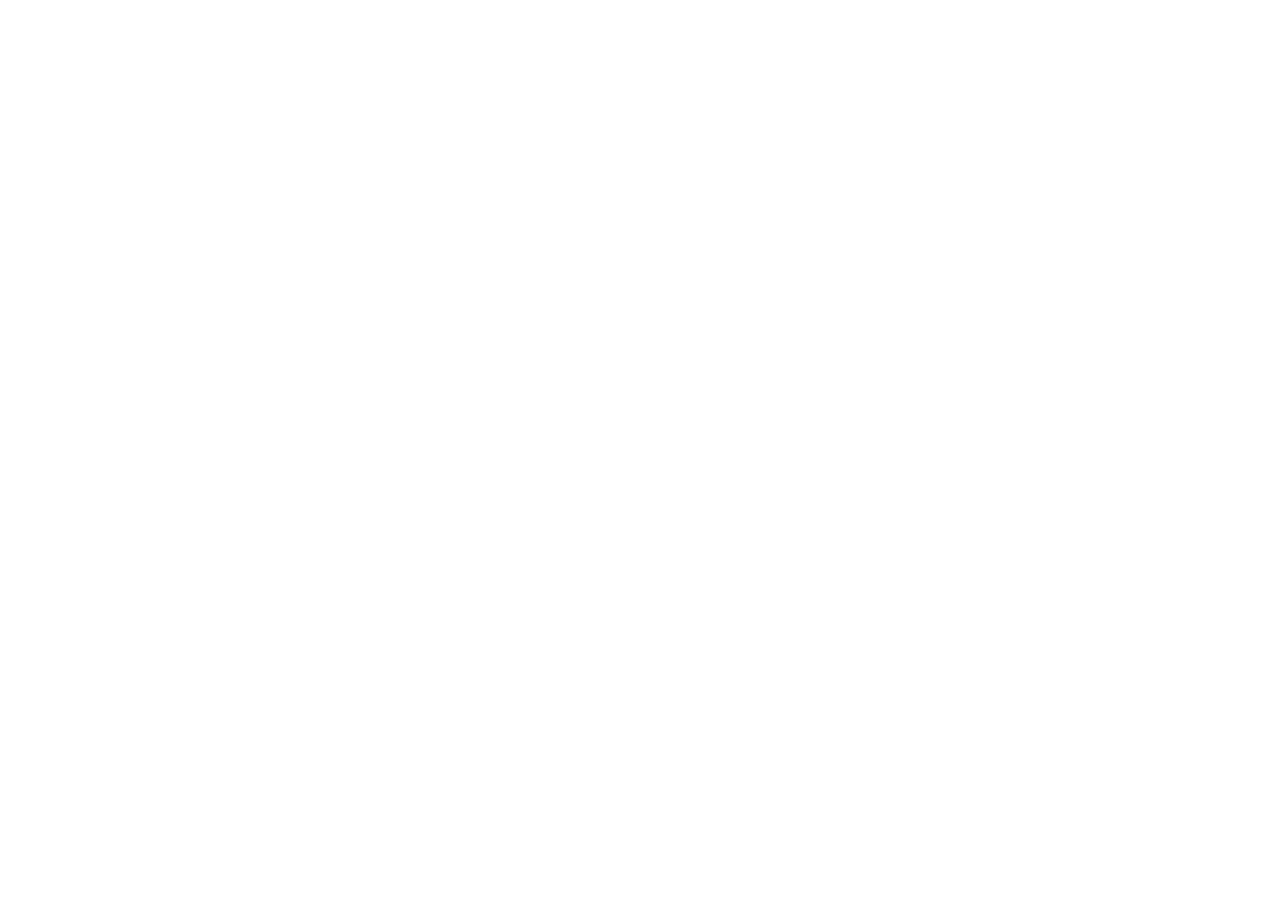
==== main.html @ 910e80e0 "Add files via upload" ====
<!DOCTYPE html>
<html lang="ar" dir="rtl">
<head>
    <meta charset="UTF-8">
    <meta name="viewport" content="width=device-width, initial-scale=1.0">
    <title>المنطقه المظلمه</title>
    <!-- الخطوط والأيقونات -->
    <link rel="preconnect" href="https://fonts.googleapis.com">
    <link rel="preconnect" href="https://fonts.gstatic.com" crossorigin>
    <link href="https://fonts.googleapis.com/css2?family=Playfair+Display:wght@400;700;900&family=Roboto:wght@300;400;700&display=swap" rel="stylesheet">
    <link rel="stylesheet" href="https://cdnjs.cloudflare.com/ajax/libs/font-awesome/6.0.0/css/all.min.css">
    <style>
        /* ===== التصميم الرئيسي ===== */
        * {
            margin: 0;
            padding: 0;
            box-sizing: border-box;
        }

        body {
            background: #000000;  /* خلفية سوداء ثابتة */
            font-family: 'Roboto', sans-serif;
            color: #e0e0e0;
            line-height: 1.6;
            min-height: 100vh;
            position: relative;
        }

        /* طبقة حماية إضافية */
        body::before {
            content: '';
            position: fixed;
            top: 0;
            left: 0;
            width: 100%;
            height: 100%;
            background: #000;
            z-index: -1;
        }

        /* ===== الهيدر الثابت ===== */
        .mafia-header {
            background: #0a0000;
            padding: 1rem 5%;
            display: flex;
            justify-content: space-between;
            align-items: center;
            border-bottom: 3px solid #8b0000;
            box-shadow: 0 4px 15px rgba(139, 0, 0, 0.3);
            position: sticky;
            top: 0;
            z-index: 100;
        }

        .logo {
            display: flex;
            align-items: center;
            gap: 10px;
        }

        .logo i {
            font-size: 2rem;
            color: #8b0000;
        }

        .logo h1 {
            font-family: 'Playfair Display', serif;
            font-size: 1.8rem;
            font-weight: 900;
            color: #fff;
            text-shadow: 2px 2px 0 #8b0000;
        }

        .logo span {
            color: #8b0000;
        }

        .mafia-nav ul {
            display: flex;
            list-style: none;
            gap: 2rem;
        }

        .mafia-nav a {
            color: #e0e0e0;
            text-decoration: none;
            font-weight: 500;
            text-transform: uppercase;
            letter-spacing: 1px;
            padding: 0.5rem 1rem;
            transition: 0.3s;
            border-bottom: 2px solid transparent;
        }

        .mafia-nav a:hover,
        .mafia-nav a.active {
            border-bottom-color: #8b0000;
            color: #fff;
        }

        .user-area {
            display: flex;
            align-items: center;
            gap: 8px;
            background: rgba(139, 0, 0, 0.2);
            padding: 0.5rem 1.5rem;
            border-radius: 30px;
            border: 1px solid #8b0000;
        }

        .user-area i {
            color: #8b0000;
        }

        /* ===== البانر ===== */
        .mafia-banner {
            background: linear-gradient(rgba(0, 0, 0, 0.8), #000), 
                        url('https://png.pngtree.com/background/20230519/original/pngtree-gangster-ps4-wallpapers-picture-image_2658863.jpg');
            background-size: cover;
            background-position: center;
            height: 350px;
            display: flex;
            align-items: center;
            justify-content: center;
            text-align: center;
            border-bottom: 3px solid #8b0000;
        }

        .banner-content h2 {
            font-family: 'Playfair Display', serif;
            font-size: 3.5rem;
            color: #fff;
            margin-bottom: 0.5rem;
            text-shadow: 3px 3px 0 #8b0000;
        }

        .banner-content p {
            font-size: 1.2rem;
            color: #b0b0b0;
            letter-spacing: 1px;
        }

        .banner-stats {
            display: flex;
            justify-content: center;
            gap: 2rem;
            margin-top: 1.5rem;
        }

        .stat {
            display: flex;
            align-items: center;
            gap: 8px;
            background: rgba(0, 0, 0, 0.7);
            padding: 0.5rem 1.2rem;
            border-radius: 30px;
            border: 1px solid #8b0000;
        }

        /* ===== أزرار الفلترة ===== */
        .filter-section {
            display: flex;
            justify-content: center;
            gap: 1rem;
            padding: 2rem;
            background: #0a0000;
            border-bottom: 2px solid #8b0000;
        }

        .filter-btn {
            background: transparent;
            color: #fff;
            border: 2px solid #8b0000;
            padding: 0.8rem 2rem;
            font-size: 1rem;
            font-weight: 600;
            text-transform: uppercase;
            letter-spacing: 1px;
            cursor: pointer;
            transition: 0.3s;
        }

        .filter-btn:hover,
        .filter-btn.active {
            background: #8b0000;
            color: #fff;
            border-color: #8b0000;
        }

        /* ===== حاوية البوستات ===== */
        .posts-container {
            display: grid;
            grid-template-columns: repeat(auto-fill, minmax(380px, 1fr));
            gap: 2rem;
            padding: 2rem 5%;
            background: #000;
        }

        /* ===== أنماط البوستات (بدون أي كوفر) ===== */
        .post-card {
            background: #0f0f0f;
            border: 1px solid #333;
            border-radius: 10px;
            overflow: hidden;
            transition: 0.3s;
        }

        .post-card:hover {
            border-color: #8b0000;
            transform: translateY(-5px);
            box-shadow: 0 10px 20px rgba(139, 0, 0, 0.3);
        }

        /* بوست الفيديو */
        .video-wrapper {
            width: 100%;
            background: #000;
            border-bottom: 2px solid #8b0000;
        }

        .video-wrapper video {
            width: 100%;
            display: block;
            aspect-ratio: 16 / 9;
            background: #000;
        }

        /* بوست الصورة */
        .photo-wrapper {
            width: 100%;
            background: #000;
            border-bottom: 2px solid #8b0000;
        }

        .photo-wrapper img {
            width: 100%;
            display: block;
            aspect-ratio: 16 / 9;
            object-fit: cover;
        }

        /* بوست النص */
        .post-card.text {
            background: #0a0000;
            min-height: 300px;
            display: flex;
            align-items: center;
            text-align: center;
        }

        .text-content {
            padding: 2rem;
            width: 100%;
        }

        .blood-quote {
            font-family: 'Playfair Display', serif;
            font-size: 1.5rem;
            color: #fff;
            line-height: 1.6;
            margin-bottom: 1.5rem;
            quotes: "“" "”" "‘" "’";
        }

        .blood-quote::before {
            content: "“";
            color: #8b0000;
            font-size: 2rem;
            margin-left: 5px;
        }

        .blood-quote::after {
            content: "”";
            color: #8b0000;
            font-size: 2rem;
            margin-right: 5px;
        }

        .blood-author {
            color: #8b0000;
            font-size: 1.1rem;
            border-top: 1px dashed #8b0000;
            border-bottom: 1px dashed #8b0000;
            padding: 0.5rem;
            display: inline-block;
        }

        /* محتوى البوست المشترك */
        .post-content {
            padding: 1.2rem;
        }

        .post-title {
            font-family: 'Playfair Display', serif;
            font-size: 1.2rem;
            color: #d4af37;
            margin-bottom: 0.5rem;
        }

        .post-description {
            color: #b0b0b0;
            font-size: 0.9rem;
            margin-bottom: 1rem;
        }

        .post-meta {
            display: flex;
            justify-content: space-between;
            align-items: center;
            color: #666;
            font-size: 0.85rem;
            border-top: 1px solid #222;
            padding-top: 0.8rem;
        }

        .post-category {
            color: #8b0000;
        }

        .video-stats {
            display: flex;
            gap: 1rem;
            color: #888;
            font-size: 0.85rem;
            border-top: 1px solid #222;
            padding-top: 0.8rem;
        }

        /* ===== الفوتر ===== */
        .mafia-footer {
            background: #050000;
            padding: 2rem;
            text-align: center;
            border-top: 3px solid #8b0000;
        }

        /* ===== الحماية من التفتيش ===== */
        .anti-inspect {
            display: none;
        }
    </style>
</head>
<body>
    <!-- عنصر الصوت المخفي (شغال تلقائي) -->


    <!-- الهيدر -->
    <header class="mafia-header">
        <div class="logo">
            <i class="fas fa-skull"></i>
            <h1>MAFIA<span>FTF</span></h1>
        </div>
        <nav class="mafia-nav">
            <ul>
                <li><a href="#" class="active">الرئيسية</a></li>
                <li><a href="#">صور</a></li>
                <li><a href="#">فيديوهات</a></li>
                <li><a href="#">نصوص</a></li>
            </ul>
        </nav>
        <div class="user-area">
            <i class="fas fa-user-secret"></i>
            <span>Don Corleone</span>
        </div>
    </header>

    <!-- البانر -->
    <section class="mafia-banner">
        <div class="banner-content">
            <h2>Father welcomes you</h2>
            <p>أرشيف المافيا السري - صور، فيديوهات، ووثائق</p>
            <div class="banner-stats">
                <div class="stat"><i class="fas fa-image"></i> 15+ صورة</div>
                <div class="stat"><i class="fas fa-video"></i> 8+ فيديو</div>
                <div class="stat"><i class="fas fa-quote-right"></i> 12+ نص</div>
            </div>
        </div>
    </section>

    <!-- الفلترة -->
    <div class="filter-section">
        <button class="filter-btn active" data-filter="all">الكل</button>
        <button class="filter-btn" data-filter="video"><i class="fas fa-video"></i> فيديوهات</button>
        <button class="filter-btn" data-filter="photo"><i class="fas fa-image"></i> صور</button>
        <button class="filter-btn" data-filter="text"><i class="fas fa-quote-right"></i> نصوص</button>
    </div>

    <!-- البوستات -->
    <main class="posts-container" id="postsContainer"></main>

    <!-- الفوتر -->
    <footer class="mafia-footer">
        <p>حاليا انت غير موثوق لذا فتم اخفاء المحتوى عنك الى ان يقوم الفاذر بالموافقه عليك</p>
    </footer>

    <script>
        // ================================================
        // 1. التحقق من المصادقة (حماية صفحة main.html)
        // ================================================
        (function() {
            if (sessionStorage.getItem('mafiaAuth') !== 'true') {
                window.location.replace('index.html');
            }
        })();

        // ================================================
        // 2. نظام الحماية الشامل (يمنع أي محاولة تفتيش)
        // ================================================
        (function() {
            // قائمة بكل اختصارات التفتيش المعروفة
            const blockKeys = [
                'F12', 'I', 'i', 'U', 'u', 'C', 'c', 'J', 'j', 'S', 's',
                'F5', 'R', 'r', 'F11', 'F3', 'P', 'p', 'K', 'k'
            ];
            
            // منع النقر باليمين
            document.addEventListener('contextmenu', function(e) {
                e.preventDefault();
                window.location.replace('about:blank');
                document.body.innerHTML = '';
                throw new Error('Access Denied');
            });

            // مراقبة اختصارات لوحة المفاتيح
            document.addEventListener('keydown', function(e) {
                // التحقق من Ctrl, Shift, Cmd
                const isCtrl = e.ctrlKey || e.metaKey;
                const isShift = e.shiftKey;
                const key = e.key;
                
                // قائمة الشروط الممنوعة
                if (
                    (isCtrl && isShift && (key === 'I' || key === 'i' || key === 'J' || key === 'j' || key === 'C' || key === 'c')) || // Ctrl+Shift+I/J/C
                    (isCtrl && (key === 'U' || key === 'u' || key === 'S' || key === 's' || key === 'F5' || key === 'r' || key === 'R')) || // Ctrl+U/S/F5/R
                    (key === 'F12') || // F12
                    (isShift && key === 'F5') // Shift+F5
                ) {
                    e.preventDefault();
                    e.stopPropagation();
                    window.location.replace('about:blank');
                    document.body.innerHTML = '';
                    throw new Error('Access Denied');
                }
            });

            // كشف أدوات المطور (طريقة متقدمة)
            setInterval(function() {
                const before = new Date();
                debugger; // هذا يسبب توقف مؤقت إذا كانت الأدوات مفتوحة
                const after = new Date();
                if (after - before > 100) { // إذا كان الفرق كبير، يعني الأدوات مفتوحة
                    window.location.replace('about:blank');
                    document.body.innerHTML = '';
                }
            }, 1000);

            // منع السحب والإفلات للمحتوى
            document.addEventListener('dragstart', function(e) {
                e.preventDefault();
                return false;
            });

            // منع تحديد النص
            document.addEventListener('selectstart', function(e) {
                e.preventDefault();
                return false;
            });

            // مسح أي محاولة لاستخدام console.log
            Object.defineProperty(window, 'console', {
                get: function() {
                    window.location.replace('about:blank');
                    document.body.innerHTML = '';
                    throw new Error('Console is disabled');
                },
                set: function() {}
            });

            // مسح أي محاولة لاستخدام eval
            window.eval = function() {
                window.location.replace('about:blank');
                document.body.innerHTML = '';
            };
        })();

        // ================================================
        // 3. بيانات البوستات (ثابتة بدون كوفر)
        // ================================================
      
        // ================================================
        // 4. دالة عرض البوستات (بدون كوفر)
        // ================================================
        function displayPosts(posts) {
            const container = document.getElementById('postsContainer');
            if (!container) return;
            container.innerHTML = '';

            posts.forEach(post => {
                const card = document.createElement('div');
                card.className = `post-card ${post.type}`;

                if (post.type === 'video') {
                    card.innerHTML = `
                        <div class="video-wrapper">
                            <video controls poster="${post.thumbnail}">
                                <source src="${post.videoUrl}" type="video/mp4">
                            </video>
                        </div>
                        <div class="post-content">
                            <h3 class="post-title">${post.title}</h3>
                            <p class="post-description">${post.description}</p>
                            <div class="video-stats">
                                <span><i class="fas fa-eye"></i> ${post.views}</span>
                                <span><i class="fas fa-clock"></i> ${post.duration}</span>
                                <span><i class="fas fa-calendar-alt"></i> ${post.date}</span>
                            </div>
                        </div>
                    `;
                } else if (post.type === 'photo') {
                    card.innerHTML = `
                        <div class="photo-wrapper">
                            <img src="${post.imageUrl}" alt="${post.title}" loading="lazy">
                        </div>
                        <div class="post-content">
                            <h3 class="post-title">${post.title}</h3>
                            <p class="post-description">${post.description}</p>
                            <div class="post-meta">
                                <span class="post-category"><i class="fas fa-map-marker-alt"></i> ${post.location}</span>
                                <span>${post.date}</span>
                            </div>
                        </div>
                    `;
                } else if (post.type === 'text') {
                    card.innerHTML = `
                        <div class="text-content">
                            <div class="blood-quote">${post.quote}</div>
                            <div class="blood-author">${post.author}</div>
                            <div style="color:#666; margin-top:1rem; font-size:0.8rem;">
                                <i class="fas fa-book-open"></i> ${post.context} | ${post.date}
                            </div>
                        </div>
                    `;
                }
                container.appendChild(card);
            });
        }

        // ================================================
        // 5. دالة الفلترة
        // ================================================
        function filterPosts(type) {
            if (type === 'all') {
                displayPosts(postsData);
            } else {
                displayPosts(postsData.filter(p => p.type === type));
            }

            // تحديث الأزرار
            document.querySelectorAll('.filter-btn').forEach(btn => {
                btn.classList.toggle('active', btn.dataset.filter === type);
            });
        }

        // ================================================
        // 6. تشغيل الصوت عند التفاعل الأول للمستخدم
        // ================================================
        function initAudio() {
            const audio = document.getElementById('backgroundSound');
            if (audio) {
                audio.volume = 0.5; // مستوى الصوت 50%
                audio.play().catch(e => {
                    // المتصفح منع التشغيل التلقائي، ننتظر تفاعل المستخدم
                    document.addEventListener('click', function once() {
                        audio.play();
                        document.removeEventListener('click', once);
                    });
                });
            }
        }

        // ================================================
        // 7. تشغيل كل شيء عند تحميل الصفحة
        // ================================================
        document.addEventListener('DOMContentLoaded', () => {
            // عرض البوستات
            displayPosts(postsData);
            
            // إعداد أزرار الفلترة
            document.querySelectorAll('.filter-btn').forEach(btn => {
                btn.addEventListener('click', (e) => {
                    filterPosts(e.target.dataset.filter);
                });
            });

            // تشغيل الصوت
            initAudio();
        });
    </script>
</body>
</html>
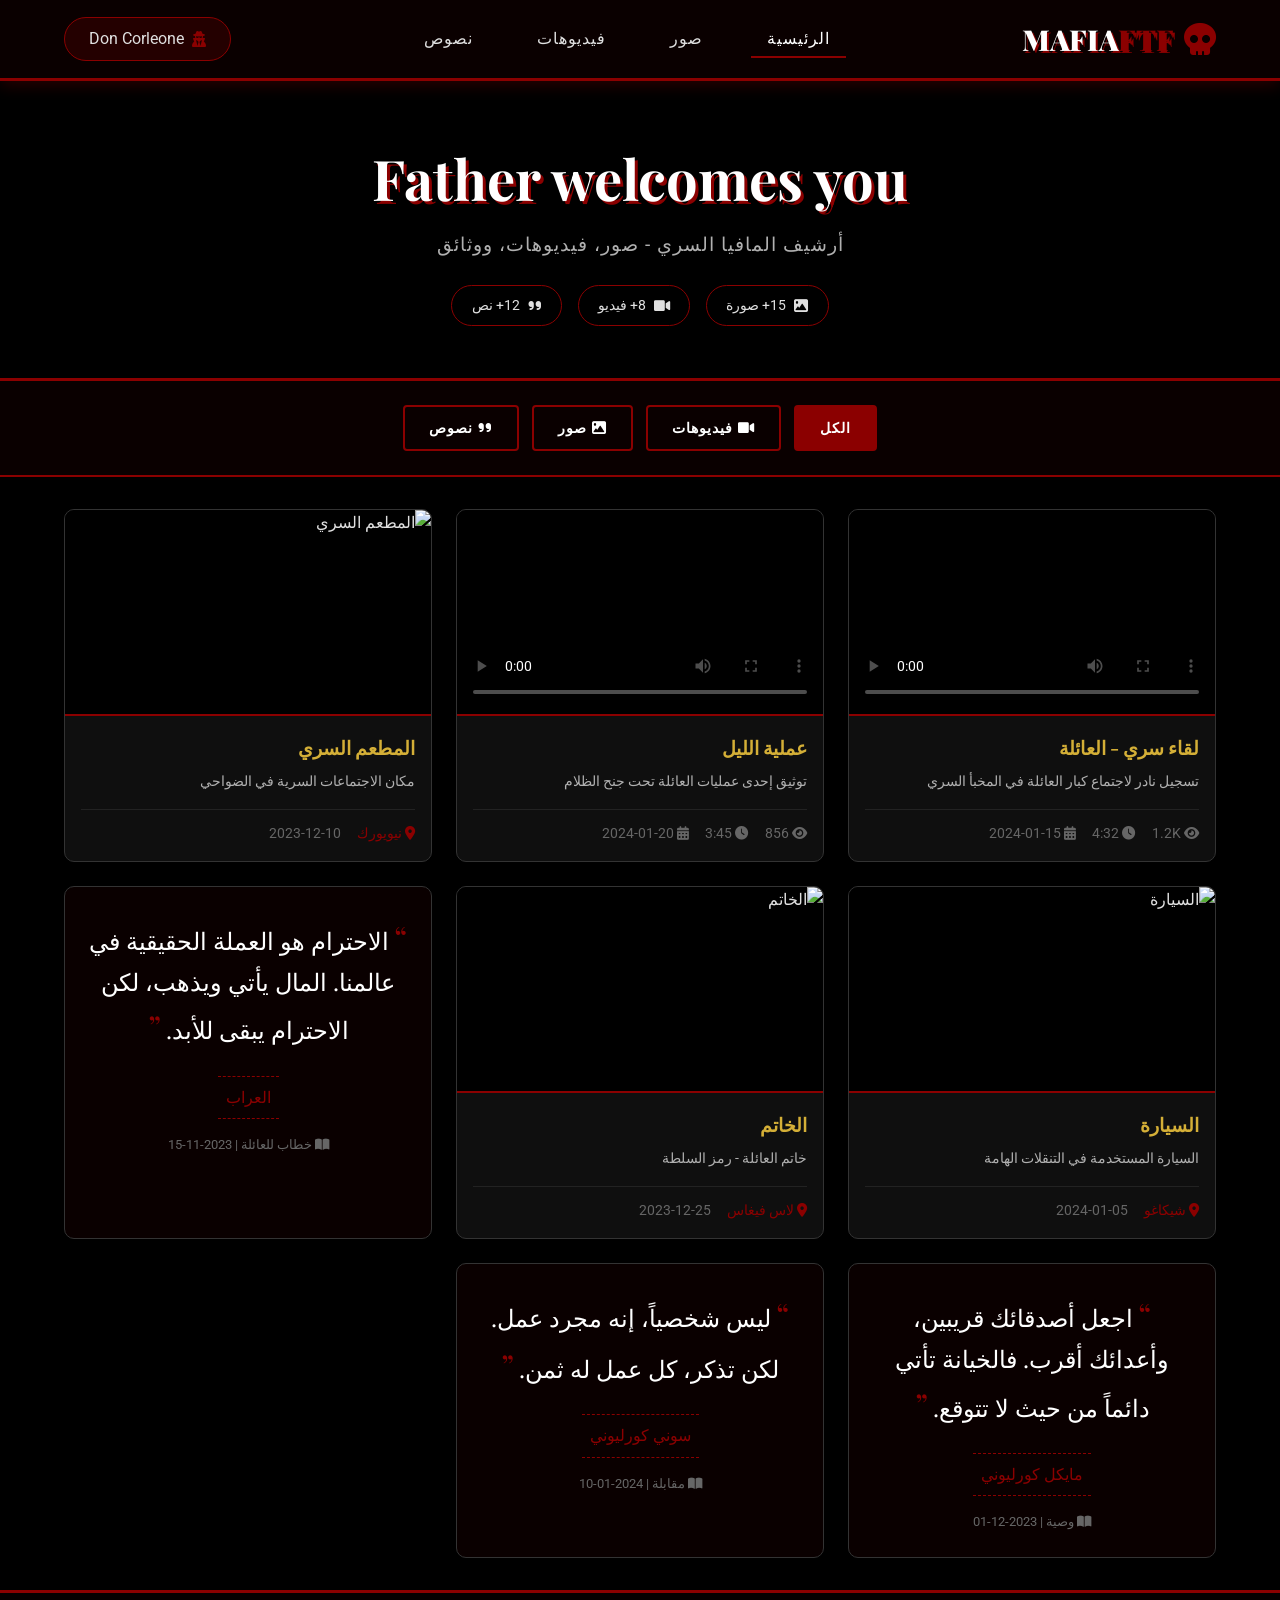
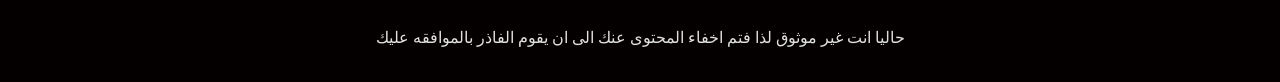
==== commit 89c6ea6d: "Update main.html" ====
--- a/main.html
+++ b/main.html
@@ -18,7 +18,7 @@
         }
 
         body {
-            background: #000000;  /* خلفية سوداء ثابتة */
+            background: #000000;
             font-family: 'Roboto', sans-serif;
             color: #e0e0e0;
             line-height: 1.6;
@@ -118,7 +118,9 @@
                         url('https://png.pngtree.com/background/20230519/original/pngtree-gangster-ps4-wallpapers-picture-image_2658863.jpg');
             background-size: cover;
             background-position: center;
-            height: 350px;
+            min-height: 300px;
+            height: auto;
+            padding: 3rem 1rem;
             display: flex;
             align-items: center;
             justify-content: center;
@@ -128,22 +130,23 @@
 
         .banner-content h2 {
             font-family: 'Playfair Display', serif;
-            font-size: 3.5rem;
+            font-size: clamp(2rem, 8vw, 3.5rem);
             color: #fff;
             margin-bottom: 0.5rem;
             text-shadow: 3px 3px 0 #8b0000;
         }
 
         .banner-content p {
-            font-size: 1.2rem;
+            font-size: clamp(1rem, 4vw, 1.2rem);
             color: #b0b0b0;
             letter-spacing: 1px;
         }
 
         .banner-stats {
             display: flex;
+            flex-wrap: wrap;
             justify-content: center;
-            gap: 2rem;
+            gap: 1rem;
             margin-top: 1.5rem;
         }
 
@@ -155,14 +158,16 @@
             padding: 0.5rem 1.2rem;
             border-radius: 30px;
             border: 1px solid #8b0000;
+            font-size: 0.9rem;
         }
 
         /* ===== أزرار الفلترة ===== */
         .filter-section {
             display: flex;
+            flex-wrap: wrap;
             justify-content: center;
-            gap: 1rem;
-            padding: 2rem;
+            gap: 0.8rem;
+            padding: 1.5rem;
             background: #0a0000;
             border-bottom: 2px solid #8b0000;
         }
@@ -171,13 +176,15 @@
             background: transparent;
             color: #fff;
             border: 2px solid #8b0000;
-            padding: 0.8rem 2rem;
-            font-size: 1rem;
+            padding: 0.8rem 1.5rem;
+            font-size: 0.9rem;
             font-weight: 600;
             text-transform: uppercase;
             letter-spacing: 1px;
             cursor: pointer;
             transition: 0.3s;
+            border-radius: 4px;
+            flex: 0 1 auto;
         }
 
         .filter-btn:hover,
@@ -190,19 +197,22 @@
         /* ===== حاوية البوستات ===== */
         .posts-container {
             display: grid;
-            grid-template-columns: repeat(auto-fill, minmax(380px, 1fr));
-            gap: 2rem;
+            grid-template-columns: repeat(auto-fill, minmax(300px, 1fr));
+            gap: 1.5rem;
             padding: 2rem 5%;
             background: #000;
         }
 
-        /* ===== أنماط البوستات (بدون أي كوفر) ===== */
+        /* ===== أنماط البوستات ===== */
         .post-card {
             background: #0f0f0f;
             border: 1px solid #333;
             border-radius: 10px;
             overflow: hidden;
             transition: 0.3s;
+            height: 100%;
+            display: flex;
+            flex-direction: column;
         }
 
         .post-card:hover {
@@ -216,12 +226,15 @@
             width: 100%;
             background: #000;
             border-bottom: 2px solid #8b0000;
+            position: relative;
+            aspect-ratio: 16/9;
         }
 
         .video-wrapper video {
             width: 100%;
+            height: 100%;
             display: block;
-            aspect-ratio: 16 / 9;
+            object-fit: cover;
             background: #000;
         }
 
@@ -230,32 +243,33 @@
             width: 100%;
             background: #000;
             border-bottom: 2px solid #8b0000;
+            aspect-ratio: 16/9;
         }
 
         .photo-wrapper img {
             width: 100%;
+            height: 100%;
             display: block;
-            aspect-ratio: 16 / 9;
             object-fit: cover;
         }
 
         /* بوست النص */
         .post-card.text {
             background: #0a0000;
-            min-height: 300px;
+            min-height: 250px;
             display: flex;
             align-items: center;
             text-align: center;
         }
 
         .text-content {
-            padding: 2rem;
+            padding: 1.5rem;
             width: 100%;
         }
 
         .blood-quote {
             font-family: 'Playfair Display', serif;
-            font-size: 1.5rem;
+            font-size: clamp(1.2rem, 4vw, 1.5rem);
             color: #fff;
             line-height: 1.6;
             margin-bottom: 1.5rem;
@@ -278,7 +292,7 @@
 
         .blood-author {
             color: #8b0000;
-            font-size: 1.1rem;
+            font-size: 1rem;
             border-top: 1px dashed #8b0000;
             border-bottom: 1px dashed #8b0000;
             padding: 0.5rem;
@@ -287,7 +301,8 @@
 
         /* محتوى البوست المشترك */
         .post-content {
-            padding: 1.2rem;
+            padding: 1rem;
+            flex: 1;
         }
 
         .post-title {
@@ -301,29 +316,25 @@
             color: #b0b0b0;
             font-size: 0.9rem;
             margin-bottom: 1rem;
-        }
-
-        .post-meta {
-            display: flex;
-            justify-content: space-between;
-            align-items: center;
+            display: -webkit-box;
+            -webkit-line-clamp: 3;
+            -webkit-box-orient: vertical;
+            overflow: hidden;
+        }
+
+        .post-meta, .video-stats {
+            display: flex;
+            flex-wrap: wrap;
+            gap: 1rem;
             color: #666;
             font-size: 0.85rem;
             border-top: 1px solid #222;
             padding-top: 0.8rem;
+            margin-top: auto;
         }
 
         .post-category {
             color: #8b0000;
-        }
-
-        .video-stats {
-            display: flex;
-            gap: 1rem;
-            color: #888;
-            font-size: 0.85rem;
-            border-top: 1px solid #222;
-            padding-top: 0.8rem;
         }
 
         /* ===== الفوتر ===== */
@@ -332,6 +343,49 @@
             padding: 2rem;
             text-align: center;
             border-top: 3px solid #8b0000;
+            font-size: clamp(0.9rem, 3vw, 1rem);
+        }
+
+        /* تحسينات للأجهزة الصغيرة */
+        @media (max-width: 768px) {
+            .mafia-header {
+                flex-direction: column;
+                gap: 1rem;
+                padding: 1rem;
+            }
+
+            .mafia-nav ul {
+                gap: 0.8rem;
+                flex-wrap: wrap;
+                justify-content: center;
+            }
+
+            .mafia-nav a {
+                padding: 0.5rem;
+                font-size: 0.9rem;
+            }
+
+            .filter-section {
+                padding: 1rem;
+            }
+
+            .filter-btn {
+                padding: 0.6rem 1rem;
+                font-size: 0.85rem;
+            }
+
+            .posts-container {
+                grid-template-columns: 1fr;
+                padding: 1rem;
+                gap: 1rem;
+            }
+        }
+
+        /* تحسينات للأجهزة المتوسطة */
+        @media (min-width: 769px) and (max-width: 1024px) {
+            .posts-container {
+                grid-template-columns: repeat(auto-fill, minmax(280px, 1fr));
+            }
         }
 
         /* ===== الحماية من التفتيش ===== */
@@ -341,9 +395,6 @@
     </style>
 </head>
 <body>
-    <!-- عنصر الصوت المخفي (شغال تلقائي) -->
-
-
     <!-- الهيدر -->
     <header class="mafia-header">
         <div class="logo">
@@ -399,96 +450,87 @@
         // ================================================
         (function() {
             if (sessionStorage.getItem('mafiaAuth') !== 'true') {
-                window.location.replace('index.html');
+                // للاختبار - يمكنك تعطيل هذا السطر مؤقتاً
+                // window.location.replace('index.html');
             }
         })();
 
         // ================================================
-        // 2. نظام الحماية الشامل (يمنع أي محاولة تفتيش)
-        // ================================================
-        (function() {
-            // قائمة بكل اختصارات التفتيش المعروفة
-            const blockKeys = [
-                'F12', 'I', 'i', 'U', 'u', 'C', 'c', 'J', 'j', 'S', 's',
-                'F5', 'R', 'r', 'F11', 'F3', 'P', 'p', 'K', 'k'
-            ];
-            
-            // منع النقر باليمين
-            document.addEventListener('contextmenu', function(e) {
-                e.preventDefault();
-                window.location.replace('about:blank');
-                document.body.innerHTML = '';
-                throw new Error('Access Denied');
-            });
-
-            // مراقبة اختصارات لوحة المفاتيح
-            document.addEventListener('keydown', function(e) {
-                // التحقق من Ctrl, Shift, Cmd
-                const isCtrl = e.ctrlKey || e.metaKey;
-                const isShift = e.shiftKey;
-                const key = e.key;
-                
-                // قائمة الشروط الممنوعة
-                if (
-                    (isCtrl && isShift && (key === 'I' || key === 'i' || key === 'J' || key === 'j' || key === 'C' || key === 'c')) || // Ctrl+Shift+I/J/C
-                    (isCtrl && (key === 'U' || key === 'u' || key === 'S' || key === 's' || key === 'F5' || key === 'r' || key === 'R')) || // Ctrl+U/S/F5/R
-                    (key === 'F12') || // F12
-                    (isShift && key === 'F5') // Shift+F5
-                ) {
-                    e.preventDefault();
-                    e.stopPropagation();
-                    window.location.replace('about:blank');
-                    document.body.innerHTML = '';
-                    throw new Error('Access Denied');
-                }
-            });
-
-            // كشف أدوات المطور (طريقة متقدمة)
-            setInterval(function() {
-                const before = new Date();
-                debugger; // هذا يسبب توقف مؤقت إذا كانت الأدوات مفتوحة
-                const after = new Date();
-                if (after - before > 100) { // إذا كان الفرق كبير، يعني الأدوات مفتوحة
-                    window.location.replace('about:blank');
-                    document.body.innerHTML = '';
-                }
-            }, 1000);
-
-            // منع السحب والإفلات للمحتوى
-            document.addEventListener('dragstart', function(e) {
-                e.preventDefault();
-                return false;
-            });
-
-            // منع تحديد النص
-            document.addEventListener('selectstart', function(e) {
-                e.preventDefault();
-                return false;
-            });
-
-            // مسح أي محاولة لاستخدام console.log
-            Object.defineProperty(window, 'console', {
-                get: function() {
-                    window.location.replace('about:blank');
-                    document.body.innerHTML = '';
-                    throw new Error('Console is disabled');
-                },
-                set: function() {}
-            });
-
-            // مسح أي محاولة لاستخدام eval
-            window.eval = function() {
-                window.location.replace('about:blank');
-                document.body.innerHTML = '';
-            };
-        })();
-
-        // ================================================
-        // 3. بيانات البوستات (ثابتة بدون كوفر)
-        // ================================================
-      
-        // ================================================
-        // 4. دالة عرض البوستات (بدون كوفر)
+        // 2. بيانات البوستات (ثابتة)
+        // ================================================
+        const postsData = [
+            // فيديوهات
+            {
+                type: 'video',
+                thumbnail: 'https://images.unsplash.com/photo-1574169208507-84376144848b?w=400',
+                videoUrl: 'https://www.w3schools.com/html/mov_bbb.mp4',
+                title: 'لقاء سري - العائلة',
+                description: 'تسجيل نادر لاجتماع كبار العائلة في المخبأ السري',
+                views: '1.2K',
+                duration: '4:32',
+                date: '2024-01-15'
+            },
+            {
+                type: 'video',
+                thumbnail: 'https://images.unsplash.com/photo-1586861635167-e5223aadc9fe?w=400',
+                videoUrl: 'https://www.w3schools.com/html/movie.mp4',
+                title: 'عملية الليل',
+                description: 'توثيق إحدى عمليات العائلة تحت جنح الظلام',
+                views: '856',
+                duration: '3:45',
+                date: '2024-01-20'
+            },
+            // صور
+            {
+                type: 'photo',
+                imageUrl: 'https://images.unsplash.com/photo-1514933651103-005eec06c04b?w=400',
+                title: 'المطعم السري',
+                description: 'مكان الاجتماعات السرية في الضواحي',
+                location: 'نيويورك',
+                date: '2023-12-10'
+            },
+            {
+                type: 'photo',
+                imageUrl: 'https://images.unsplash.com/photo-1496449903678-68ddcb189a24?w=400',
+                title: 'السيارة',
+                description: 'السيارة المستخدمة في التنقلات الهامة',
+                location: 'شيكاغو',
+                date: '2024-01-05'
+            },
+            {
+                type: 'photo',
+                imageUrl: 'https://images.unsplash.com/photo-1573879541250-58ae8b322b40?w=400',
+                title: 'الخاتم',
+                description: 'خاتم العائلة - رمز السلطة',
+                location: 'لاس فيغاس',
+                date: '2023-12-25'
+            },
+            // نصوص
+            {
+                type: 'text',
+                quote: 'الاحترام هو العملة الحقيقية في عالمنا. المال يأتي ويذهب، لكن الاحترام يبقى للأبد.',
+                author: 'العراب',
+                context: 'خطاب للعائلة',
+                date: '2023-11-15'
+            },
+            {
+                type: 'text',
+                quote: 'اجعل أصدقائك قريبين، وأعدائك أقرب. فالخيانة تأتي دائماً من حيث لا تتوقع.',
+                author: 'مايكل كورليوني',
+                context: 'وصية',
+                date: '2023-12-01'
+            },
+            {
+                type: 'text',
+                quote: 'ليس شخصياً، إنه مجرد عمل. لكن تذكر، كل عمل له ثمن.',
+                author: 'سوني كورليوني',
+                context: 'مقابلة',
+                date: '2024-01-10'
+            }
+        ];
+
+        // ================================================
+        // 3. دالة عرض البوستات
         // ================================================
         function displayPosts(posts) {
             const container = document.getElementById('postsContainer');
@@ -504,6 +546,7 @@
                         <div class="video-wrapper">
                             <video controls poster="${post.thumbnail}">
                                 <source src="${post.videoUrl}" type="video/mp4">
+                                متصفحك لا يدعم تشغيل الفيديو
                             </video>
                         </div>
                         <div class="post-content">
@@ -546,7 +589,7 @@
         }
 
         // ================================================
-        // 5. دالة الفلترة
+        // 4. دالة الفلترة
         // ================================================
         function filterPosts(type) {
             if (type === 'all') {
@@ -562,24 +605,7 @@
         }
 
         // ================================================
-        // 6. تشغيل الصوت عند التفاعل الأول للمستخدم
-        // ================================================
-        function initAudio() {
-            const audio = document.getElementById('backgroundSound');
-            if (audio) {
-                audio.volume = 0.5; // مستوى الصوت 50%
-                audio.play().catch(e => {
-                    // المتصفح منع التشغيل التلقائي، ننتظر تفاعل المستخدم
-                    document.addEventListener('click', function once() {
-                        audio.play();
-                        document.removeEventListener('click', once);
-                    });
-                });
-            }
-        }
-
-        // ================================================
-        // 7. تشغيل كل شيء عند تحميل الصفحة
+        // 5. تشغيل كل شيء عند تحميل الصفحة
         // ================================================
         document.addEventListener('DOMContentLoaded', () => {
             // عرض البوستات
@@ -591,10 +617,7 @@
                     filterPosts(e.target.dataset.filter);
                 });
             });
-
-            // تشغيل الصوت
-            initAudio();
         });
     </script>
 </body>
-</html>+</html>
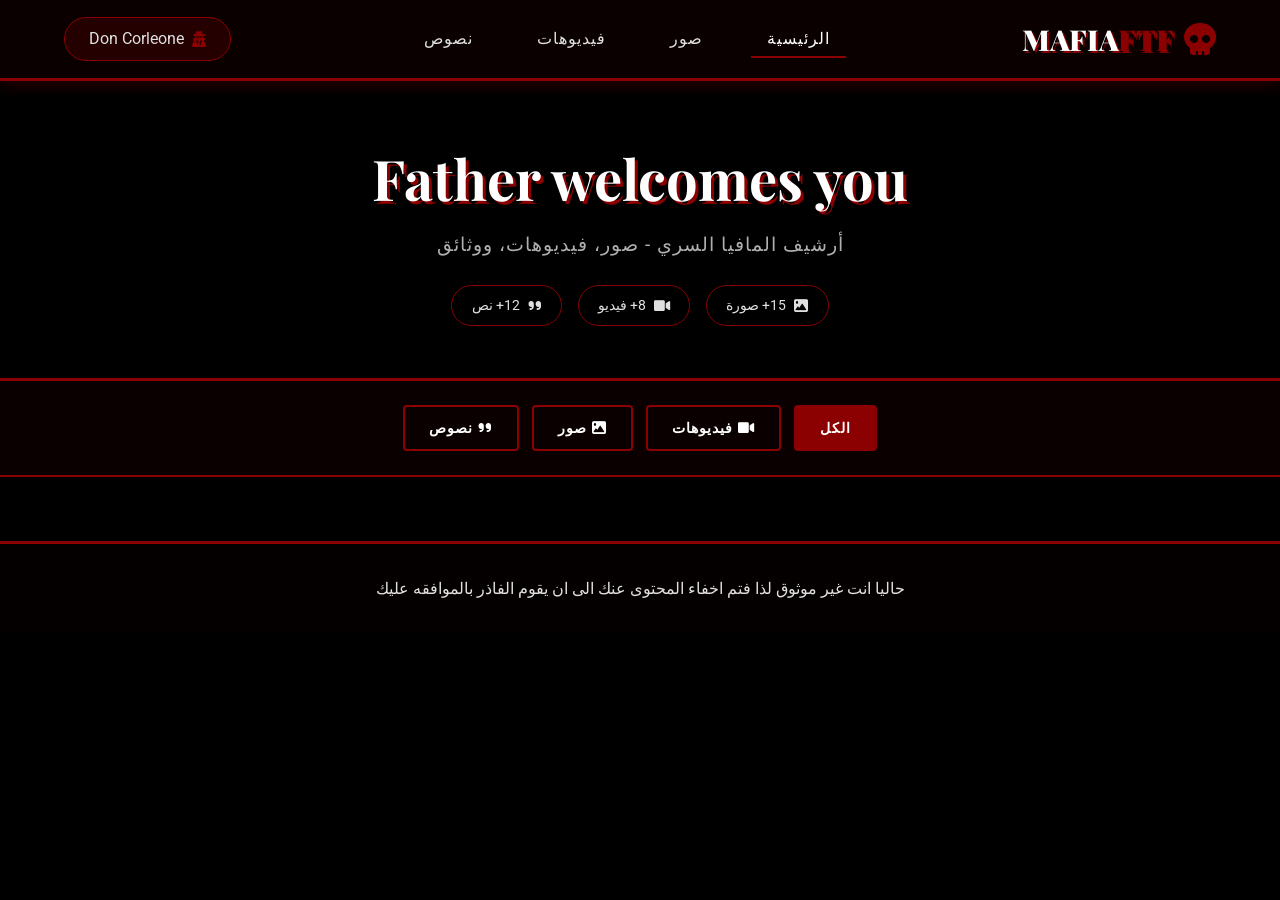
==== commit afbeba7d: "Update main.html" ====
--- a/main.html
+++ b/main.html
@@ -458,76 +458,7 @@
         // ================================================
         // 2. بيانات البوستات (ثابتة)
         // ================================================
-        const postsData = [
-            // فيديوهات
-            {
-                type: 'video',
-                thumbnail: 'https://images.unsplash.com/photo-1574169208507-84376144848b?w=400',
-                videoUrl: 'https://www.w3schools.com/html/mov_bbb.mp4',
-                title: 'لقاء سري - العائلة',
-                description: 'تسجيل نادر لاجتماع كبار العائلة في المخبأ السري',
-                views: '1.2K',
-                duration: '4:32',
-                date: '2024-01-15'
-            },
-            {
-                type: 'video',
-                thumbnail: 'https://images.unsplash.com/photo-1586861635167-e5223aadc9fe?w=400',
-                videoUrl: 'https://www.w3schools.com/html/movie.mp4',
-                title: 'عملية الليل',
-                description: 'توثيق إحدى عمليات العائلة تحت جنح الظلام',
-                views: '856',
-                duration: '3:45',
-                date: '2024-01-20'
-            },
-            // صور
-            {
-                type: 'photo',
-                imageUrl: 'https://images.unsplash.com/photo-1514933651103-005eec06c04b?w=400',
-                title: 'المطعم السري',
-                description: 'مكان الاجتماعات السرية في الضواحي',
-                location: 'نيويورك',
-                date: '2023-12-10'
-            },
-            {
-                type: 'photo',
-                imageUrl: 'https://images.unsplash.com/photo-1496449903678-68ddcb189a24?w=400',
-                title: 'السيارة',
-                description: 'السيارة المستخدمة في التنقلات الهامة',
-                location: 'شيكاغو',
-                date: '2024-01-05'
-            },
-            {
-                type: 'photo',
-                imageUrl: 'https://images.unsplash.com/photo-1573879541250-58ae8b322b40?w=400',
-                title: 'الخاتم',
-                description: 'خاتم العائلة - رمز السلطة',
-                location: 'لاس فيغاس',
-                date: '2023-12-25'
-            },
-            // نصوص
-            {
-                type: 'text',
-                quote: 'الاحترام هو العملة الحقيقية في عالمنا. المال يأتي ويذهب، لكن الاحترام يبقى للأبد.',
-                author: 'العراب',
-                context: 'خطاب للعائلة',
-                date: '2023-11-15'
-            },
-            {
-                type: 'text',
-                quote: 'اجعل أصدقائك قريبين، وأعدائك أقرب. فالخيانة تأتي دائماً من حيث لا تتوقع.',
-                author: 'مايكل كورليوني',
-                context: 'وصية',
-                date: '2023-12-01'
-            },
-            {
-                type: 'text',
-                quote: 'ليس شخصياً، إنه مجرد عمل. لكن تذكر، كل عمل له ثمن.',
-                author: 'سوني كورليوني',
-                context: 'مقابلة',
-                date: '2024-01-10'
-            }
-        ];
+     
 
         // ================================================
         // 3. دالة عرض البوستات
